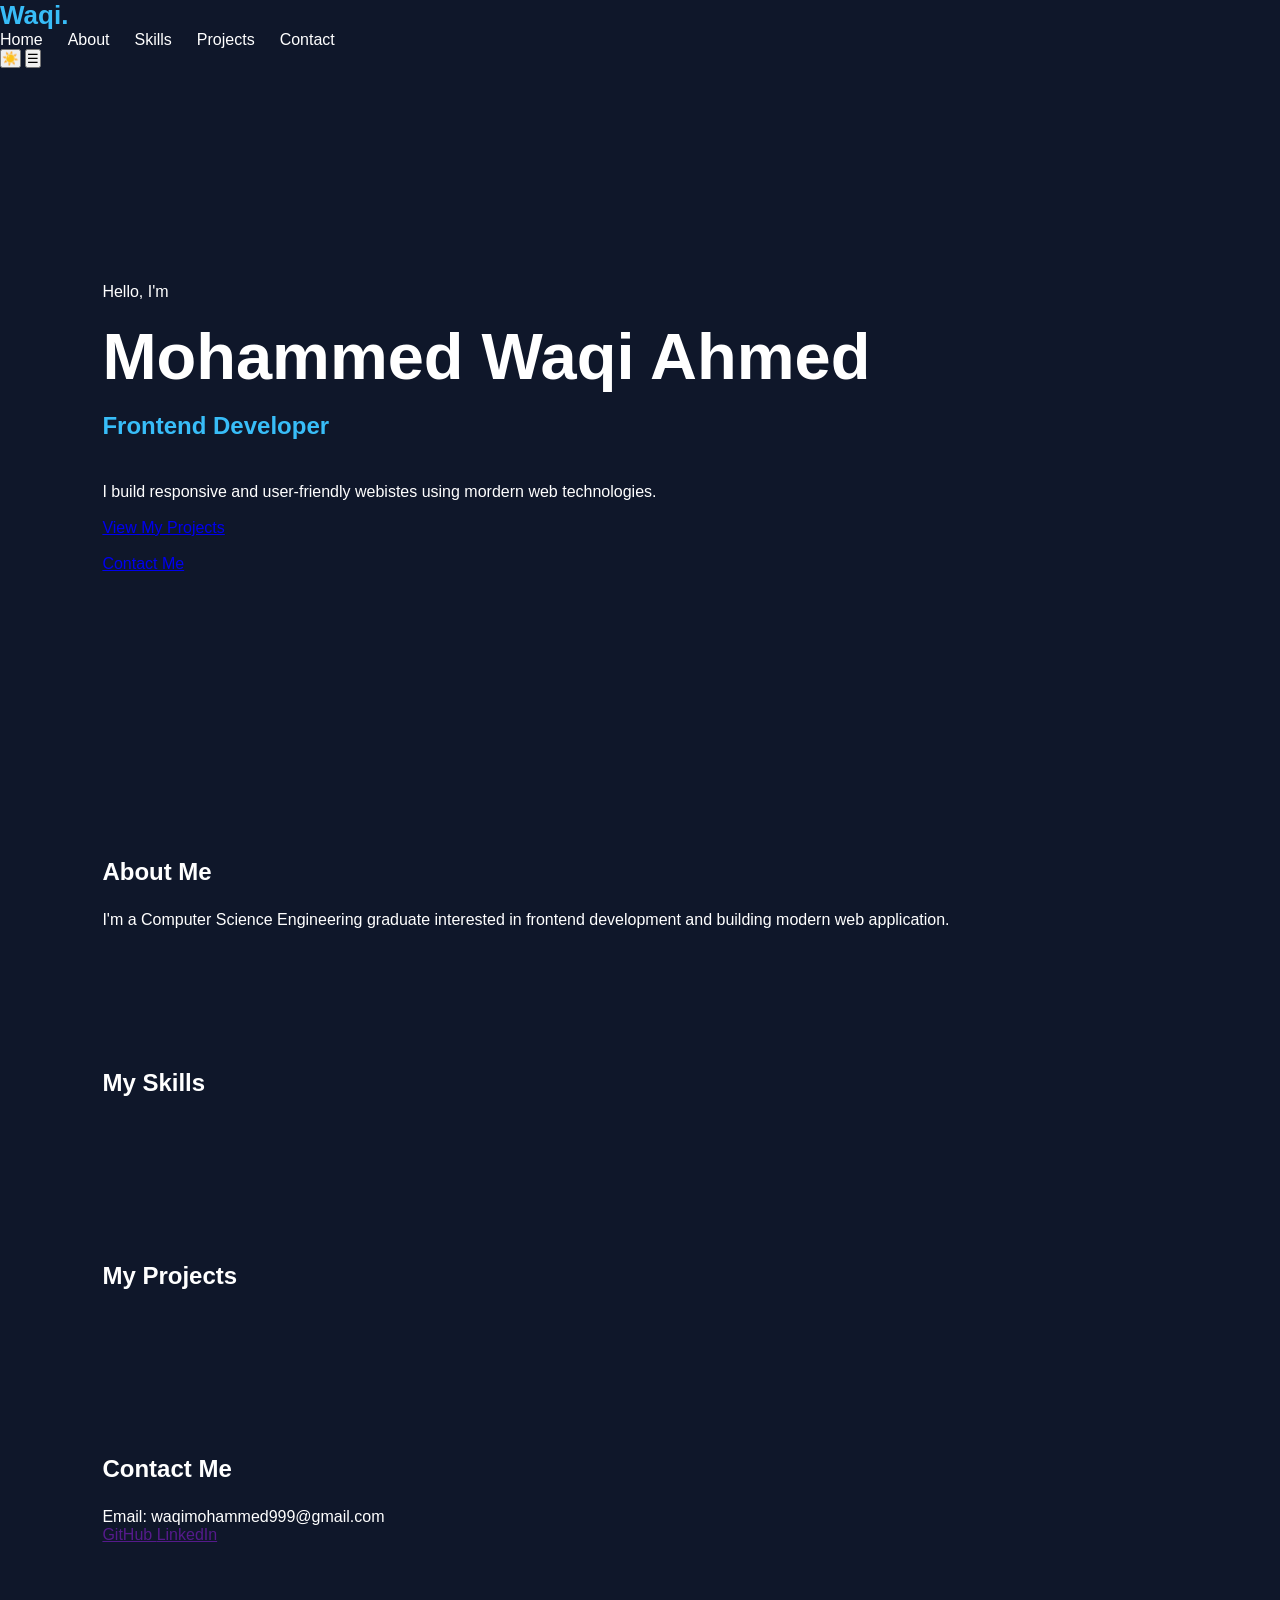
==== datheon-porfolio/index.html @ 45393f6a "updated html and css" ====
<!DOCTYPE html>
<html lang="en">
<head>
  <meta charset="UTF-8">
  <meta name="viewport" content="width=device-width, initial-scale=1.0">
  <title>Mohammed Waqi Ahmed | Frontend Developer</title>

  <link rel="stylesheet" href="style.css">
</head>
<body>

  <!-- NavBar -->
  <header>
    <nav class="Navbar">
      <a href="#home" class="logo">Waqi.</a>

      <ul class="nav-links">
        <li><a href="#home">Home</a></li>
        <li><a href="#about">About</a></li>
        <li><a href="#skills">Skills</a></li>
        <li><a href="#projects">Projects</a></li>
        <li><a href="#contact">Contact</a></li>
      </ul>

      <button id="theme-toggle">☀️</button>
      <button id="menu-toggle">☰</button>
    </nav>
  </header>

  <!-- Hero Section -->
  <main>
    <section id="home" class="hero">
      <p>Hello, I'm</p>
      <h1>Mohammed Waqi Ahmed</h1>
      <h2>Frontend Developer</h2>

      <p>
        I build responsive and user-friendly 
        webistes using mordern web technologies.
      </p>

      <a href="#projects">View My Projects</a>
      <a href="#contact">Contact Me</a>
    </section>

    <!-- About Section-->
    <section id="about" class="about">
      <h2>About Me</h2>
      <p>
        I'm a Computer Science Engineering graduate
        interested in frontend development and 
        building modern web application.
      </p>
    </section>

    <!-- Skills Section-->
    <section id="skills">
      <h2>My Skills</h2>
      <div id="skills-container"></div>
    </section>

    <!-- Project Section -->
    <section id="projects">
      <h2>My Projects</h2>
      <div id="projects-container"></div>
    </section>

    <!--Contact Section-->
    <section id="contact">
      <h2>Contact Me</h2>
      <p>Email: waqimohammed999@gmail.com</p>
      <a href="" target="_blank">
        GitHub
      </a>
      <a href="" target="_blank">
        LinkedIn
      </a>
    </section>
  </main>
  
  <footer>
    <p>© 2026 Mohammed Waqi Ahmed. All rights reserved.</p>
  </footer>

  <script src="script.js"></script>

</body>
</html>
---- datheon-porfolio/style.css ----
* {
    margin: 0;
    padding: 0;
    box-sizing: border-box;
}

html {
    scroll-behavior: smooth;
}

body {
    font-family: Arial, sans-serif;
    background-color: #0f172a;
    color: #ffffff;
    transition: 0.3s;
}

/* NavBar */
.navbar {
    display: flex;
    justify-content: space-between;
    align-items: center;
    padding: 20px 8%;
}

.logo {
    font-size: 26px;
    font-weight: bold;
    color: #38bdf8;
    text-decoration: none;
}

.nav-links {
    display: flex;
    gap: 25px;
    list-style: none;
}

.nav-links a {
    color: inherit;
    text-decoration: none;
}

/* Hero */
.hero {
    min-height: 80vh;
    display: flex;
    flex-direction: column;
    justify-content: center;
    align-items: flex-start;
    padding: 60px 8%;
    gap: 18px;
}

.hero h1 {
    font-size: clamp(35px, 6vw, 65px);
}

.hero h2 {
    color: #38bdf8;
}

.btn {
    display: inline-block;
    padding: 12px 22px;
    background: #0284c7;
    color: white;
    text-decoration: none;
    border-radius: 8px;
}

/* General sections */
section:not(.hero) {
    padding: 70px 8%;
}

section h2 {
    margin-bottom: 25px;
}
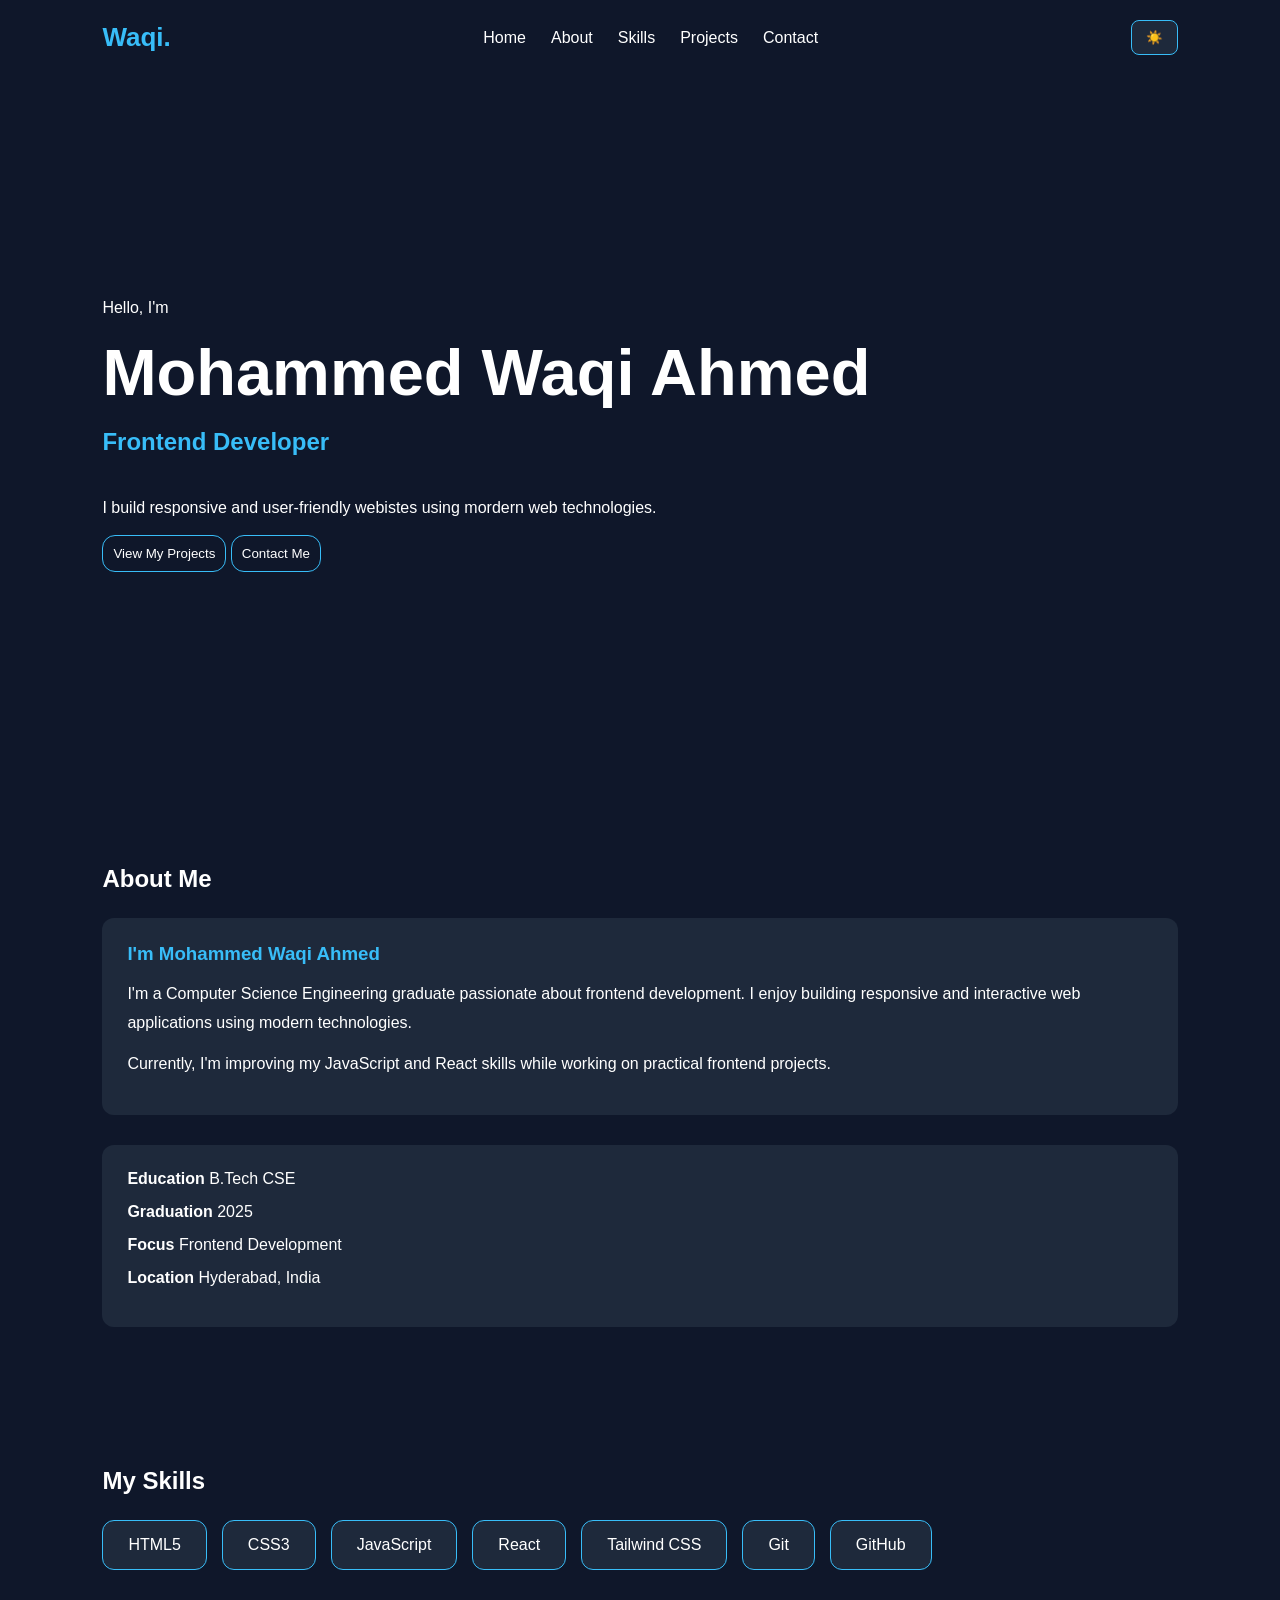
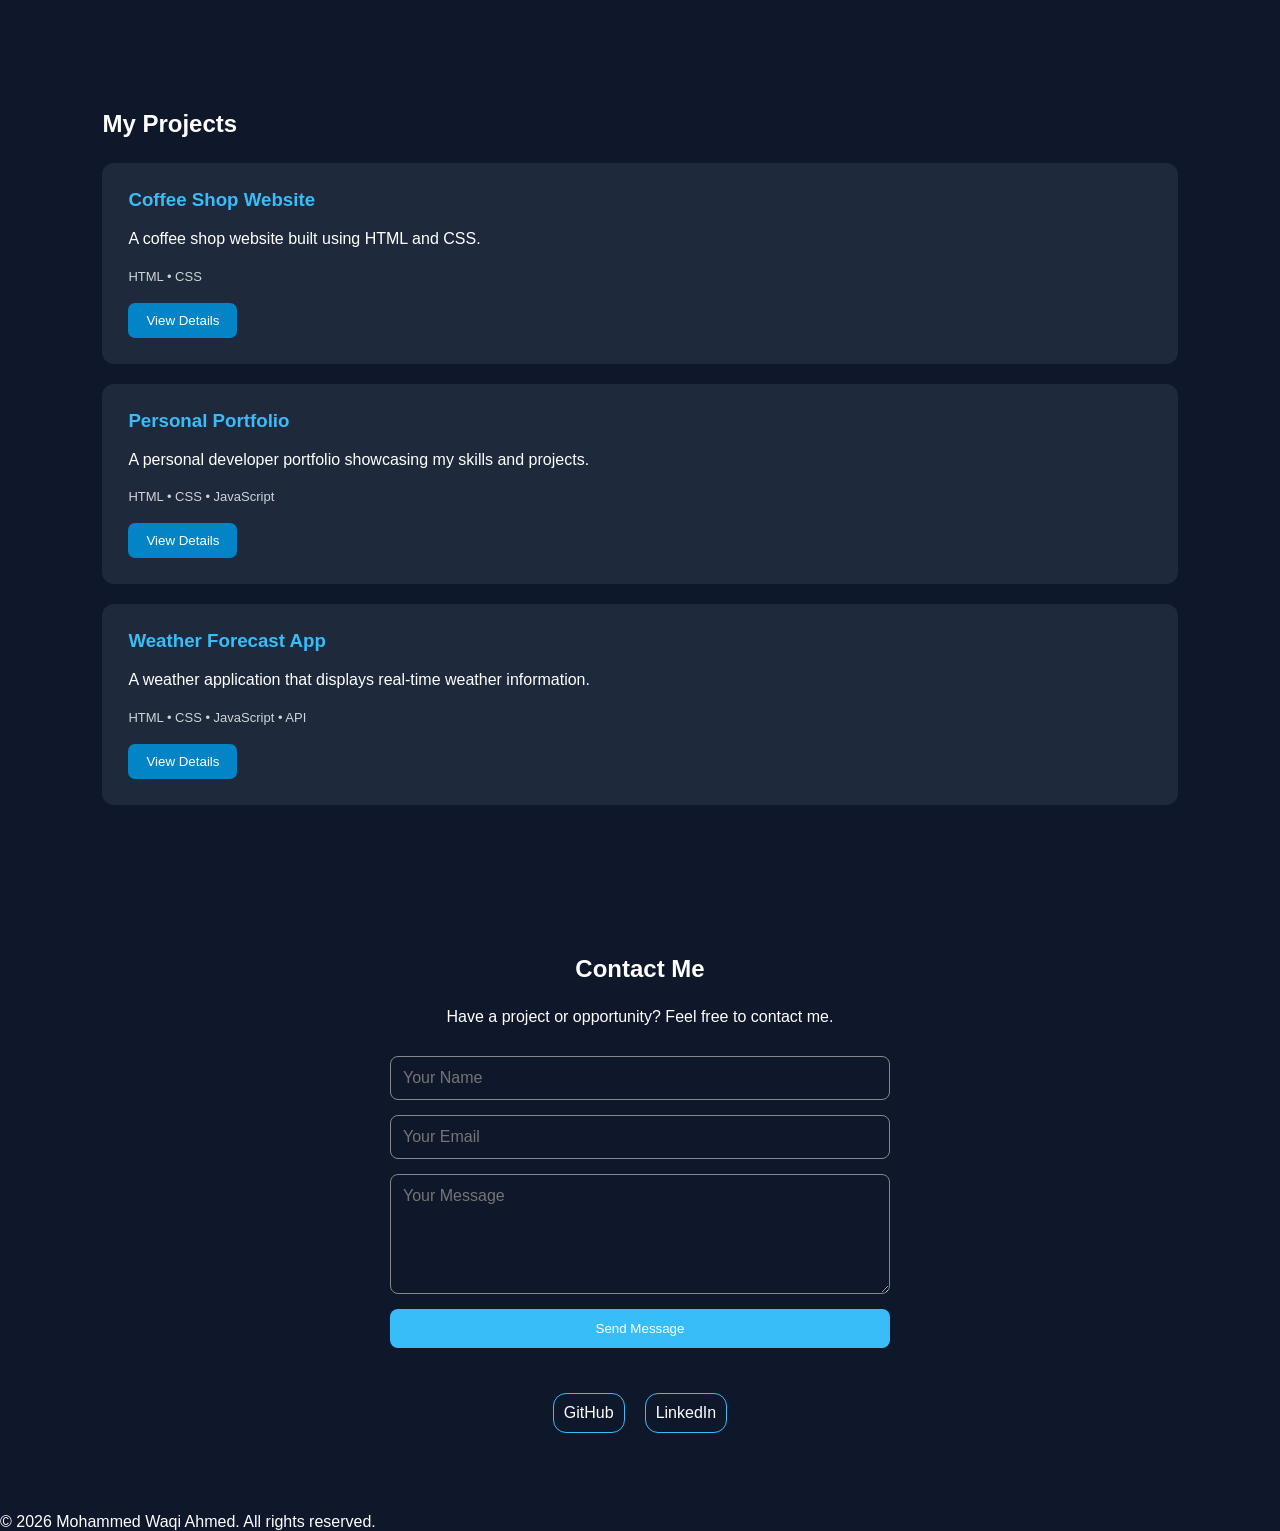
==== commit e77ea928: "Build responsive portfolio with theme toggle and contact form" ====
--- a/datheon-porfolio/index.html
+++ b/datheon-porfolio/index.html
@@ -11,10 +11,10 @@
 
   <!-- NavBar -->
   <header>
-    <nav class="Navbar">
+    <nav class="navbar">
       <a href="#home" class="logo">Waqi.</a>
 
-      <ul class="nav-links">
+      <ul class="nav-links" id="nav-links">
         <li><a href="#home">Home</a></li>
         <li><a href="#about">About</a></li>
         <li><a href="#skills">Skills</a></li>
@@ -22,8 +22,11 @@
         <li><a href="#contact">Contact</a></li>
       </ul>
 
-      <button id="theme-toggle">☀️</button>
-      <button id="menu-toggle">☰</button>
+      <div class="nav-actions">
+        <button id="theme-toggle">☀️</button>
+        <button id="menu-toggle">☰</button>
+      </div>
+
     </nav>
   </header>
 
@@ -38,19 +41,42 @@
         I build responsive and user-friendly 
         webistes using mordern web technologies.
       </p>
-
-      <a href="#projects">View My Projects</a>
-      <a href="#contact">Contact Me</a>
+      
+      <div>
+        <button id="projectBtn" ><a href="#projects">View My Projects</a></button>
+        <button id="contactBtn" ><a href="#contact">Contact Me</a></button>
+      </div>
+      
     </section>
 
     <!-- About Section-->
     <section id="about" class="about">
       <h2>About Me</h2>
-      <p>
-        I'm a Computer Science Engineering graduate
-        interested in frontend development and 
-        building modern web application.
-      </p>
+      <div class="about-content">
+        <div class="about-text">
+          <h3>I'm Mohammed Waqi Ahmed</h3>
+
+          <p>
+            I'm a Computer Science Engineering graduate
+            passionate about frontend development.
+            I enjoy building responsive and interactive
+            web applications using modern technologies.
+          </p>
+
+          <p>
+            Currently, I'm improving my JavaScript and
+            React skills while working on practical
+            frontend projects.
+          </p>
+        </div>
+
+        <div class="about-info">
+          <p><strong>Education</strong> B.Tech CSE</p>
+          <p><strong>Graduation</strong> 2025 </p>
+          <p><strong>Focus</strong> Frontend Development </p>
+          <p><strong>Location</strong> Hyderabad, India</p>
+        </div>
+      </div>
     </section>
 
     <!-- Skills Section-->
@@ -68,14 +94,57 @@
     <!--Contact Section-->
     <section id="contact">
       <h2>Contact Me</h2>
-      <p>Email: waqimohammed999@gmail.com</p>
-      <a href="" target="_blank">
+
+      <p>Have a project or opportunity? Feel free to contact me.</p>
+      
+      <form id="contact-form">
+
+        <input type="text"
+        id="name"
+        placeholder="Your Name"
+        required
+        >
+        <input type="email"
+        id="email"
+        placeholder="Your Email"
+        required
+        >
+        <textarea 
+        id="message"
+        placeholder="Your Message"
+        required
+        ></textarea>
+
+        <button type="submit">Send Message</button>
+
+        <p id="form-status"></p>
+
+      </form>
+
+
+      <div class="social-links">
+        <a id="githubBtn" href="https://github.com/WaqiMohammed" target="_blank">
         GitHub
       </a>
-      <a href="" target="_blank">
+      <a id="linkedinBtn" href="https://www.linkedin.com/in/mohammed-waqi-ahmed" target="_blank">
         LinkedIn
       </a>
+      </div>
     </section>
+    <!-- modal section -->
+    <div id="project-modal" class="modal">
+      <div class="modal-content">
+
+        <button id="close-modal" class="close-btn">
+          &times;
+        </button>
+        
+        <h2 id="modal-title"></h2>
+
+        <p id="modal-description"></p>
+
+      </div>
+    </div>
   </main>
   
   <footer>
@@ -83,6 +152,5 @@
   </footer>
 
   <script src="script.js"></script>
-
 </body>
 </html>
--- a/datheon-porfolio/style.css
+++ b/datheon-porfolio/style.css
@@ -4,15 +4,58 @@
     box-sizing: border-box;
 }
 
+a {
+  text-decoration: none;
+  color: var(--text-color);
+}
+
+#projectBtn, #contactBtn, 
+#githubBtn, #linkedinBtn {
+  padding: 10px;
+  background-color: var(--bg-color);
+  color: var(--text-color);
+  border: 1px solid var(--accent-color);
+  border-radius: 13px;
+  transition: 0.3s;
+}
+#projectBtn:hover {
+  /* box-shadow: 0 4px 3px var(--accent-color); */
+  transform: translateY(-5px);
+  /* border-color: var(--accent-color); */
+}
+#contactBtn:hover {
+  /* box-shadow: 0 4px 3px var(--accent-color); */
+  transform: translateY(-5px);
+}
+
+#githubBtn:hover {
+  /* box-shadow: 0 4px 3px var(--accent-color); */
+  transform: translateY(-5px);
+}
+
+#linkedinBtn:hover {
+  /* box-shadow: 0 4px 3px var(--accent-color); */
+  transform: translateY(-5px);
+}
+
+/* Theme variables */
+:root {
+    --bg-color: #0f172a;
+    --text-color: #ffffff;
+    --card-color: #1e293b;
+    --accent-color: #38bdf8;
+}
+
 html {
     scroll-behavior: smooth;
 }
 
 body {
     font-family: Arial, sans-serif;
-    background-color: #0f172a;
-    color: #ffffff;
-    transition: 0.3s;
+    background-color: var(--bg-color);
+    color: var(--text-color);
+    transition: background-color 0.3s, color 0.3s;
+    overflow-x: hidden;
 }
 
 /* NavBar */
@@ -39,6 +82,41 @@
 .nav-links a {
     color: inherit;
     text-decoration: none;
+}
+
+/* Light theme */
+body.light-theme {
+    --bg-color: #f8fafc;
+    --text-color: #0f172a;
+    --card-color: #e2e8f0;
+    --accent-color: #0284c7;
+}
+
+/* Theme button */
+#theme-toggle {
+    padding: 9px 14px;
+    border: 1px solid var(--accent-color);
+    border-radius: 8px;
+    background: var(--card-color);
+    color: var(--text-color);
+    cursor: pointer;
+}
+
+/* menu toggle */
+#menu-toggle {
+  display: flex;
+  padding: 9px 14px;
+  border: 1px solid var(--accent-color);
+  border-radius: 8px;
+  background-color: var(--card-color);
+  color: var(--text-color);
+  cursor: pointer;
+}
+
+/* navigation actions */
+.nav-actions {
+  display: flex;
+  gap: 12px;
 }
 
 /* Hero */
@@ -76,4 +154,207 @@
 
 section h2 {
     margin-bottom: 25px;
+}
+
+/* skills container */
+#skills-container {
+  display: flex;
+  flex-wrap: wrap;
+  gap: 15px;
+}
+.skills-card {
+  background-color: var(--card-color);
+  color: var(--text-color);
+  padding: 15px 25px;
+  border-radius: 12px;
+  border: 1px solid var(--accent-color);
+  width: fit-content;
+  transition: 0.3s;
+}
+.skills-card:hover {
+  transform: translateY(-5px);
+  border-color: var(--accent-color);
+}
+
+/* about section */
+.about-content {
+  display: grid;
+  grid-template-columns: 2fr 1fr;
+  gap: 30px;
+  align-items: start;
+}
+.about-text , 
+.about-info {
+  background-color: var(--card-color);
+  padding: 25px;
+  border-radius: 12px;
+}
+.about-text h3 {
+  margin-bottom: 15px;
+  color: var(--accent-color);
+}
+.about-text p {
+  line-height: 1.8;
+  margin-bottom: 12px;
+}
+.about-info p {
+  margin-bottom: 15px;
+}
+
+/* Projects */
+#projects-container {
+    display: grid;
+    grid-template-columns: repeat(3, 1fr);
+    gap: 20px;
+}
+
+.project-card {
+    background: var(--card-color);
+    padding: 25px;
+    border-radius: 12px;
+    border: 1px solid transparent;
+    transition: 0.3s;
+}
+
+.project-card:hover {
+    transform: translateY(-6px);
+    border-color: var(--accent-color);
+}
+
+.project-card h3 {
+    margin-bottom: 15px;
+    color: var(--accent-color);
+}
+
+.project-card p {
+    line-height: 1.6;
+    margin-bottom: 15px;
+}
+
+.tech-stack {
+    font-size: 13px;
+    opacity: 0.8;
+}
+
+.details-btn {
+    background: #0284c7;
+    color: white;
+    padding: 10px 18px;
+    border: none;
+    border-radius: 7px;
+    cursor: pointer;
+}
+
+/* Modal */
+.modal {
+    display: none;
+    position: fixed;
+    inset: 0;
+    background: rgba(0, 0, 0, 0.75);
+    justify-content: center;
+    align-items: center;
+    padding: 20px;
+    z-index: 1000;
+}
+
+.modal.show {
+    display: flex;
+}
+
+.modal-content {
+    background: var(--card-color);
+    color: var(--text-color);
+    padding: 30px;
+    border-radius: 12px;
+    max-width: 500px;
+    width: 100%;
+    position: relative;
+}
+
+.close-btn {
+    position: absolute;
+    right: 15px;
+    top: 10px;
+    border: none;
+    background: none;
+    color: inherit;
+    font-size: 28px;
+    cursor: pointer;
+}
+
+/* contact section */
+
+#contact {
+  padding: 80px 8%;
+  text-align: center;
+}
+#contact-form {
+  max-width: 500px;
+  margin: 30px auto;
+  display: flex;
+  flex-direction: column;
+  gap: 15px;
+}
+#contact-form input,
+#contact-form textarea {
+  padding: 12px;
+  border: 1px solid #888;
+  border-radius: 8px;
+  font: inherit;
+  background-color: var(--bg-color);
+  color: var(--text-color);
+}
+
+
+#contact-form textarea {
+  min-height: 120px;
+  resize: vertical;
+}
+#contact-form button {
+  padding: 12px;
+  background: var(--accent-color);
+  color: white;
+  border: none;
+  border-radius: 8px;
+  cursor: pointer;
+}
+.social-links {
+  display: flex;
+  justify-content: center;
+  gap: 20px;
+}
+
+/* Mobile Navigation */
+
+/* desktop and laptop */
+#menu-toggle {
+  display: none;
+}
+
+/* mobile and small screens */
+@media (max-width: 768px) {
+  .navbar {
+    position: relative;
+    flex-wrap: wrap;
+  }
+  #menu-toggle {
+    display: block;
+  }
+  .nav-links {
+    display: none;
+    flex-direction: column;
+    width: 100%;
+    gap: 20px;
+    padding: 20px 0;
+  }
+  
+  .nav-links.active {
+    display: flex;
+  }
+}
+.about-content {
+  grid-template-columns: 1fr;
+}
+#projects-container {
+  grid-template-columns: 1fr;
 }
